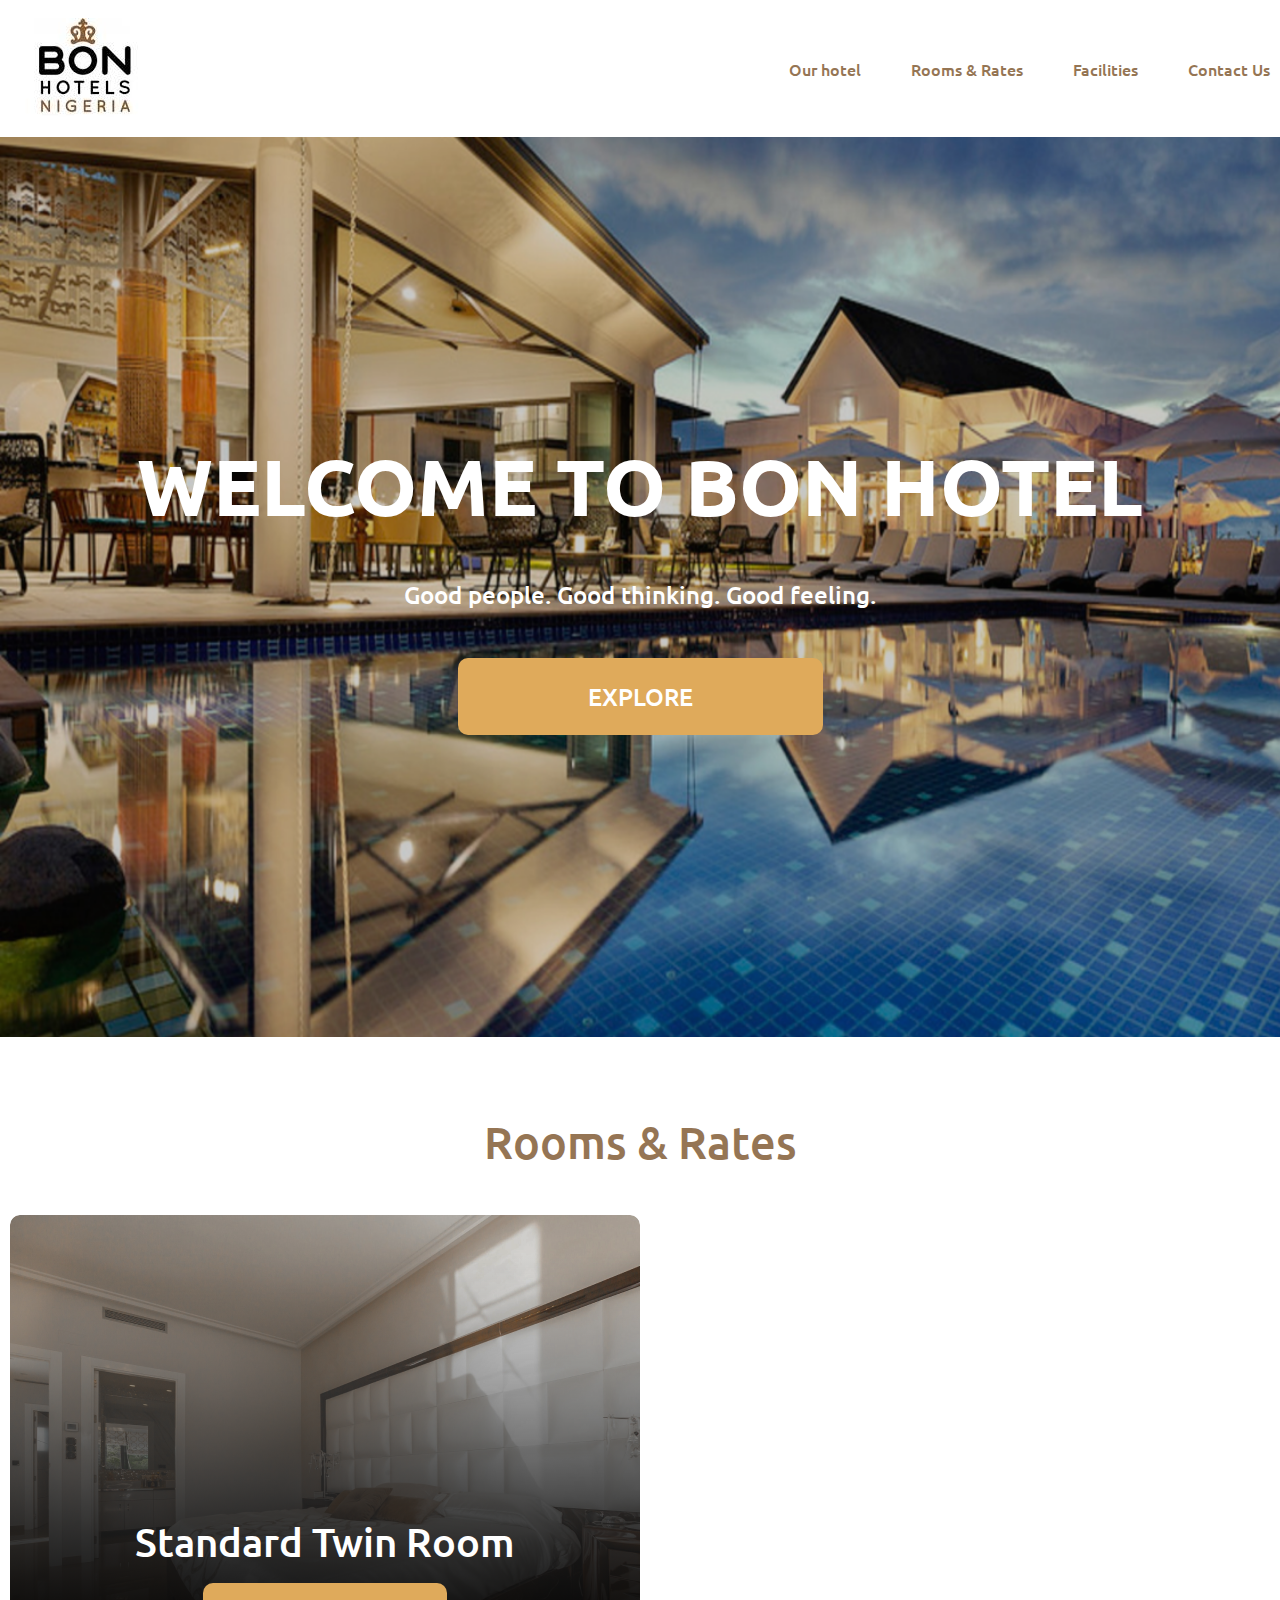
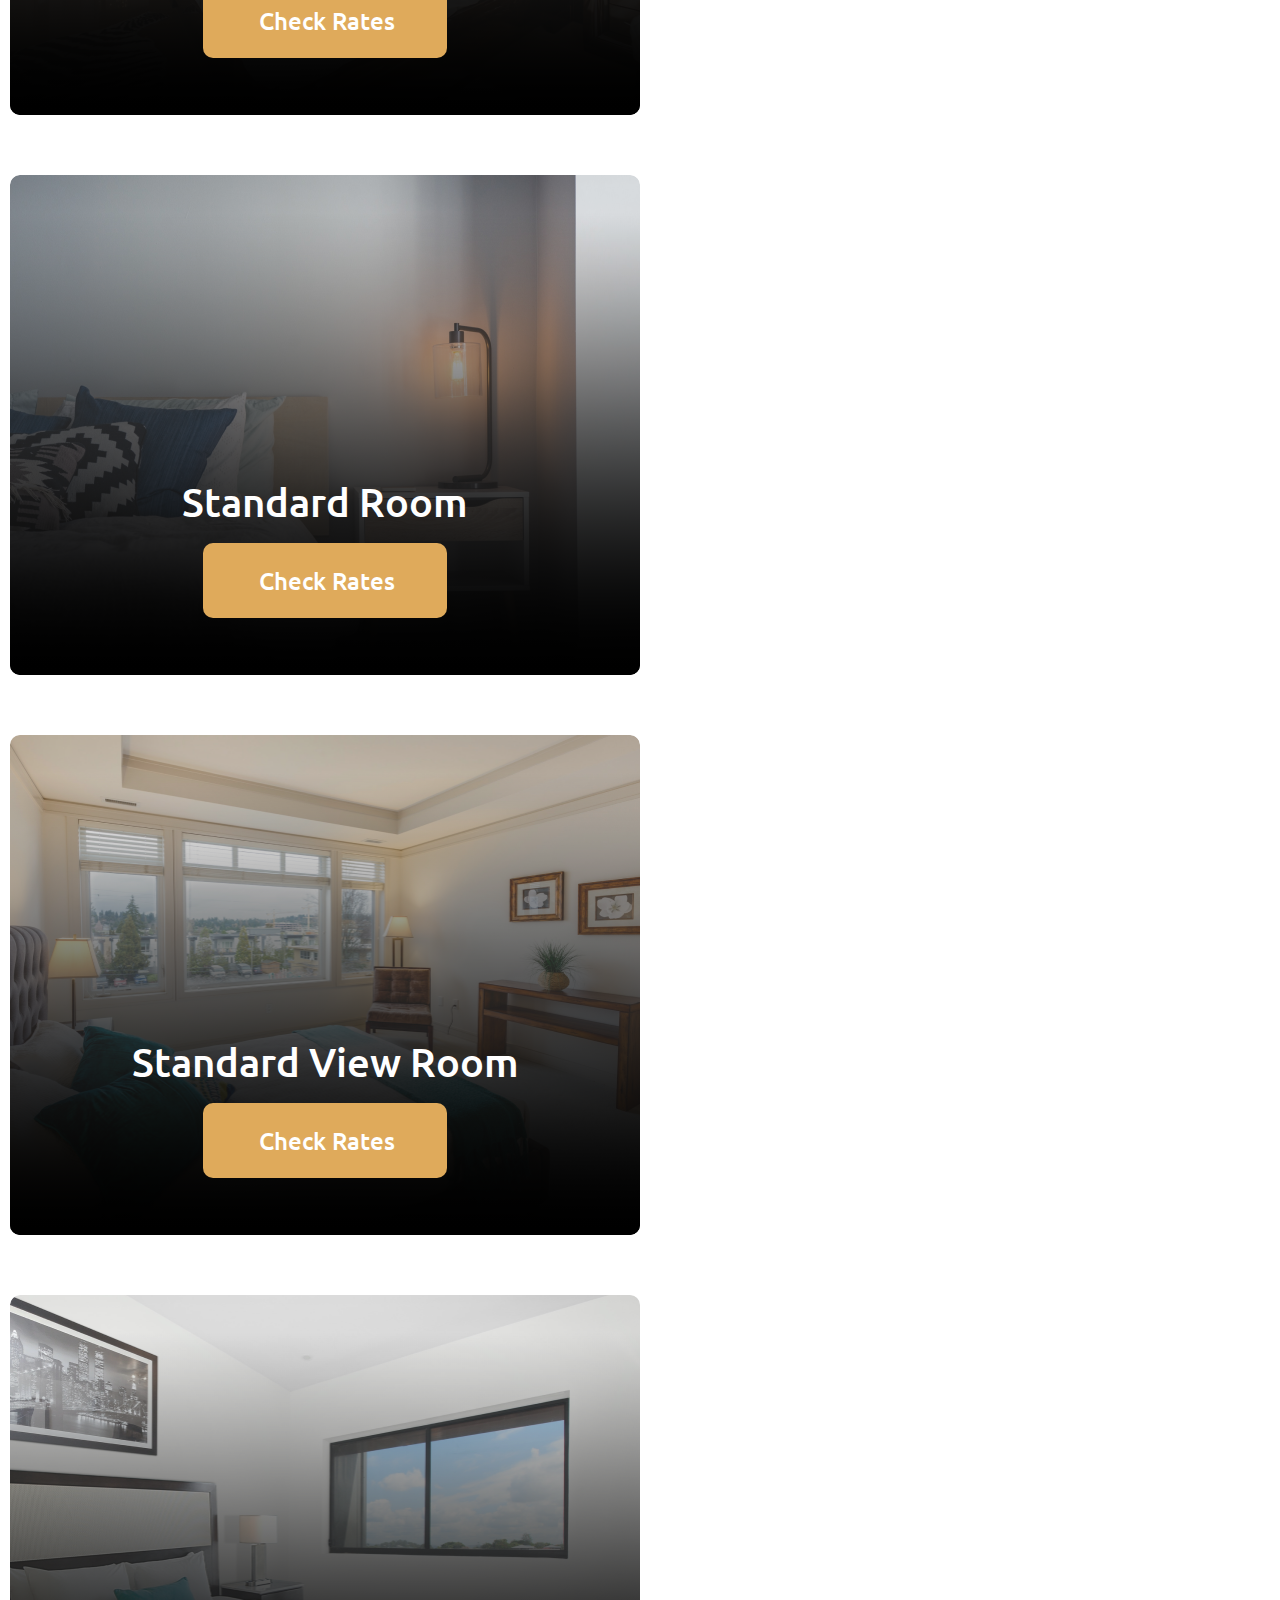
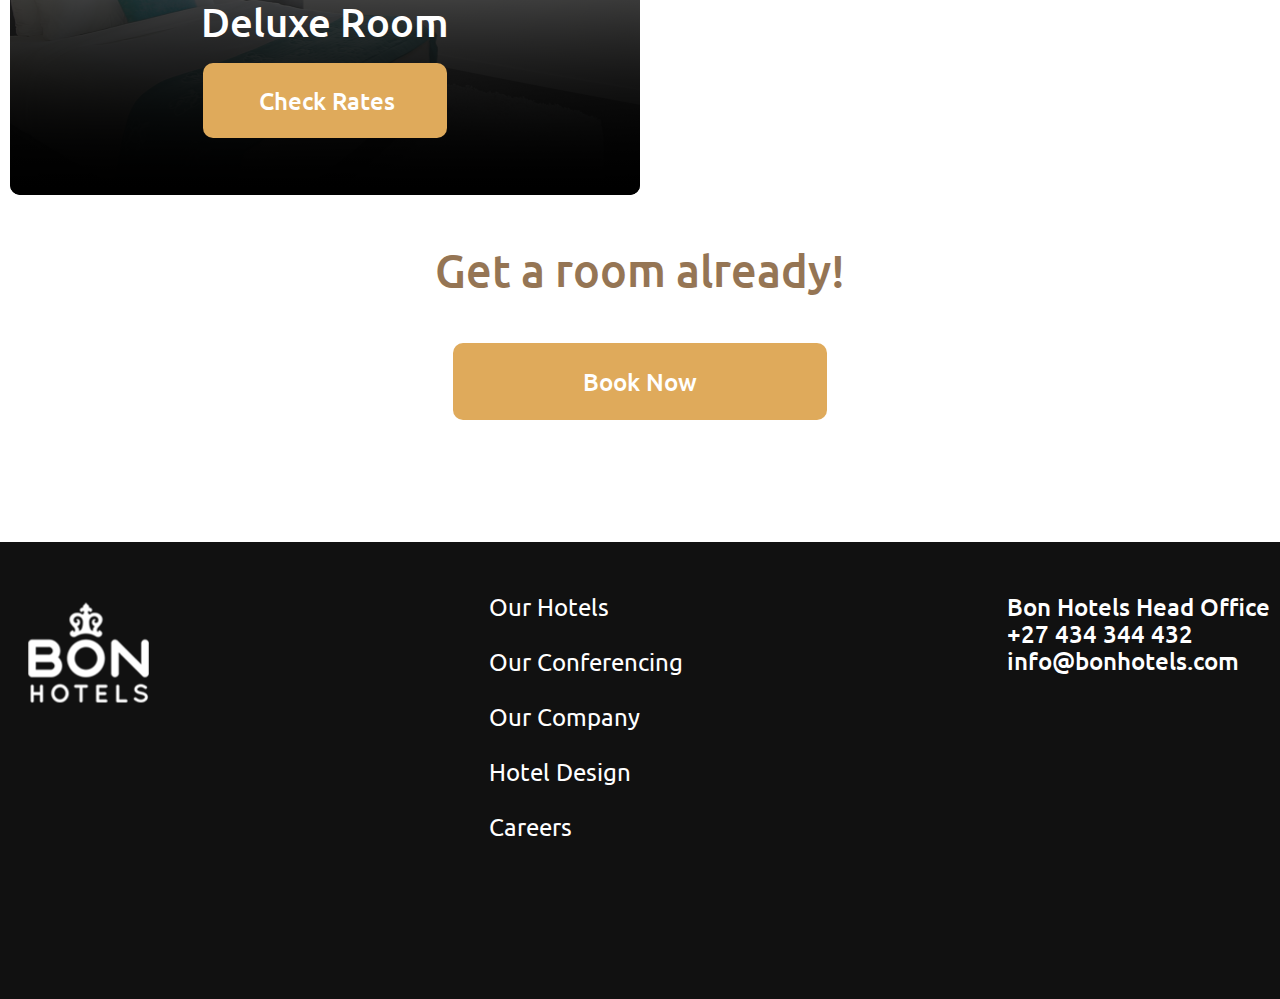
==== index.html @ 00243090 "Initial commit" ====
<!DOCTYPE html>
<html lang="en">
<head>
    <meta charset="UTF-8">
    <meta name="viewport" content="width=device-width, initial-scale=1.0">
    <title>Bon Hotel</title>
    <link rel="stylesheet" href="style.css">
    <link rel="preconnect" href="https://fonts.googleapis.com">
<link rel="preconnect" href="https://fonts.gstatic.com" crossorigin>
<link href="https://fonts.googleapis.com/css2?family=Ubuntu:wght@300;500;700&display=swap" rel="stylesheet">
</head>
<body>
    <header class="header">
        <div class="container">
            <div class="header-flex">
                <img src="./logo.png" alt="">
            <nav class="navigation">
                <a href="#first-section" class="nav-link">Our hotel</a>
                <a href="#second-section" class="nav-link">Rooms & Rates</a>
                <a href="#third-section" class="nav-link">Facilities</a>
                <a href="newspage.html" class="nav-link">Contact Us</a>
            </nav>

            </div>
            
        </div>

    </header>
    <main>
        <section class="first-section" id="first-section">
          <div class="first-section-content">
            <h1 class="main-title">WELCOME TO BON HOTEL</h1>
            <p class="description">Good people. Good thinking. Good feeling.</p>
            <a href="#" class="buttom">
               EXPLORE
            </a>
          </div>
            

        </section>
        <section class="second-section" id="second-section">
            <div class="container">
                <h2 class="secondary-title">
                    Rooms & Rates

                </h2>
                <div class="rooms-gallery">
                    <div class="rooms-cards">
                        <img src="./1.png" alt="">
                        <div class="overlay"></div>
                        <div class="cards-content">
                            <h3 class="card-title">Standard Twin Room</h3>
                            <a href="#" class="buttom buttom-small">
                                Check Rates
                            </a>
                        </div>

                    </div>
                    <div class="rooms-cards">
                        <img src="./2.png" alt="">
                        <div class="overlay"></div>
                        <div class="cards-content">
                            <h3 class="card-title">Standard Room</h3>
                            <a href="#" class="buttom buttom-small">
                                Check Rates
                            </a>
                        </div>

                    </div>
                    <div class="rooms-cards">
                        <img src="./3.png" alt="">
                        <div class="overlay"></div>
                        <div class="cards-content">
                            <h3 class="card-title">Standard View Room</h3>
                            <a href="#" class="buttom buttom-small">
                                Check Rates
                            </a>
                        </div>

                    </div>
                    <div class="rooms-cards">
                        <img src="./4.png" alt="">
                        <div class="overlay"></div>
                        <div class="cards-content">
                            <h3 class="card-title">Deluxe Room</h3>
                            <a href="#" class="buttom buttom-small">
                                Check Rates
                            </a>
                        </div>

                    </div>

                </div>

            </div>

        </section>
        <section class="third-section" id="third-section">
            <div class="container">
                <div class="contact-us">
                    <h2 class="secondary-title">Get a room already!</h2>
                    <a href="#" class="buttom">
                        Book Now
                    </a>

                </div>

            </div>
        </section>

    </main>
    <footer>
        <div class="container">
            <div class="footer-content">
             <img src="./footer.png" alt="">
             <nav class="footer-nav">
                <a href="#" class="footer-nav-links">
                    Our Hotels
                </a>
                <a href="#" class="footer-nav-links">
                    Our Conferencing
                </a>
                <a href="#" class="footer-nav-links">
                    Our Company
                </a>
                <a href="#" class="footer-nav-links">
                    Hotel Design
                </a>
                <a href="#" class="footer-nav-links">
                    Careers
                </a>
             </nav>
             <div class="footer-text">
                <p>Bon Hotels Head Office</p>
                <a href="tel:+27 434 344 432">+27 434 344 432</a>
                <a href="mailto:info@bonhotels.com">info@bonhotels.com</a>
             </div>
            </div>
        </div>

    </footer>

</body>
</html>
---- style.css ----
* {
margin: 0;
padding: 0;
box-sizing: border-box;
}

html {
    scroll-behavior: smooth;
}


.container {
    max-width: 1340px;
    margin: 0 auto;
    padding: 0 10px;
}

.header-flex {
    display: flex;
    justify-content: space-between;
    align-items: center;
    padding-top: 18px;
    padding-bottom: 18px;
}

.nav-link {
    font-family: 'ubuntu';
    font-weight: 500;
    size: 24px;
    font-style: normal;
    line-height: 28px;
    color: #957554;
    text-decoration: none;
    
}

.nav-link:hover {
   color: black;

}

.navigation {
   display: flex;
   gap: 50px;

}

.first-section {
    background-image: url(./background.png);
    height: 100vh;
    background-repeat: no-repeat;
    background-size: cover;
    margin-bottom: 80px;
}

.first-section-content {
    display: flex;
    flex-direction: column;
    justify-content: center;
    align-items: center;
    height: 100%;
    gap: 50px;
}

.main-title {
    font-family: 'ubuntu';
    font-weight: 700;
    font-size: 80px;
    line-height: 91px;
    color: #FFFFFF;
}

.description,
.buttom,
.footer-nav-links,
.footer-text a,
.footer-text p {
    font-family: 'ubuntu';
    font-weight: 500;
    font-size: 24px;
    color: #FFFFFF;
    line-height: 27px;
}

.buttom {
    background-color: #DFAA5B;
    padding: 25px 130px;
    text-decoration: none;
    border-radius: 10px;
    
}
.secondary-title {
    font-family: 'ubuntu';
    font-weight: 500;
    font-size: 45px;
    line-height: 51px;
    color: #957554;
    text-align: center;
    margin-bottom: 47px;
}

.rooms-cards {
    width: 630px;
    height: 500px;
    border-radius: 10px;
    overflow: hidden;
    position: relative;
}
.rooms-cards > img {
    width: 100%;
    height: 100%;
    object-fit: cover;
}

.cards-content {
    position: absolute;
    left: 0;
    bottom: 57px;
    display: flex;
    flex-direction: column;
    gap: 19px;
    align-items: center;
    width: 100%;
}

.card-title {
    font-family: 'ubuntu';
    font-weight: 500;
    font-size: 40px;
    line-height: 45px;
    color: #FFFFFF;
    
}

.buttom.buttom-small {
    padding: 24px 52px 24px 56px;
}

.overlay {
   background: linear-gradient(180deg, rgba(255, 255, 255, 0) 7.48%, #000000 100%);
    position: absolute;
    top: 0;
    bottom: 0;
    left: 0;
    right: 0;
    
}
 
.rooms-gallery {
    display: flex;
    gap: 60px;
    flex-wrap: wrap;
}

.second-section {
    margin-bottom: 50px;
}

.contact-us {
    display: flex;
    flex-direction: column;
    justify-content: center;
    align-items: center;

}

.third-section {
    margin-bottom: 122px;
}

footer {
    background: #111111;
    padding: 51px 0 159px;
}

.footer-content {
    display: flex;
    justify-content: space-between;
}

.footer-nav {
    display: flex;
    flex-direction: column;
    gap: 28px;
}

.footer-nav-links {
    font-weight: 400;
    text-decoration: none;
}

.footer-nav-links:hover,
.footer-text a:hover {
    color: #DFAA5B;
}

.footer-text a {
    display: block;
    font-weight: 500;
    text-decoration: none;
}

.footer-content img {
    width: 155px;
    height: 126px;
    object-fit: cover;
}

.news-card {
    display: grid;
    grid-template-columns: 50% 50%;
    gap: 60px;
    grid-template-rows: 500px;
    margin-bottom: 50px;
}

.news-card img {
    width: 100%;
    height: 100%;
    object-fit: cover;
    border-radius: 10px;
}

.news-card-content {
    display: flex;
    flex-direction: column;
    justify-content: flex-start;
    align-items: baseline;
    gap: 44px;
}

.news-card-content h3 {
    color: #957554;
}

.news-card-content p {
    color: #000000;
}

.news-card:nth-child(2n) img {
    order: 1;
}

.news-card:nth-child(2n) .news-card-content {
    align-items: end;
}

.news-card:nth-child(2n) .news-card-content p {
    text-align: right;
}

.news-card:last-child {
    margin-bottom: 107px;
}

.gallery-grid {
    display: grid;
    grid-template-columns: repeat(5, 1fr);
    grid-template-rows: repeat(2, 500px);
    gap: 30px;
    margin-bottom: 105px;
}

.gallery-grid img {
    width: 100%;
    height: 100%;
    object-fit: cover;
    border-radius: 10px;
    transform: all 0.3s;
}

.gallery-grid img:first-child {
    grid-area: 1/1/2/4;
}

.gallery-grid img:nth-child(2) {
    grid-area: 1/4/2/6;
}

.gallery-grid img:nth-child(3) {
    grid-area: 2/1/3/3;
}

.gallery-grid img:nth-child(4) {
    grid-area: 2/3/3/6;
}

.gallery-grid img:hover {
    transform: scale(1,5);
}
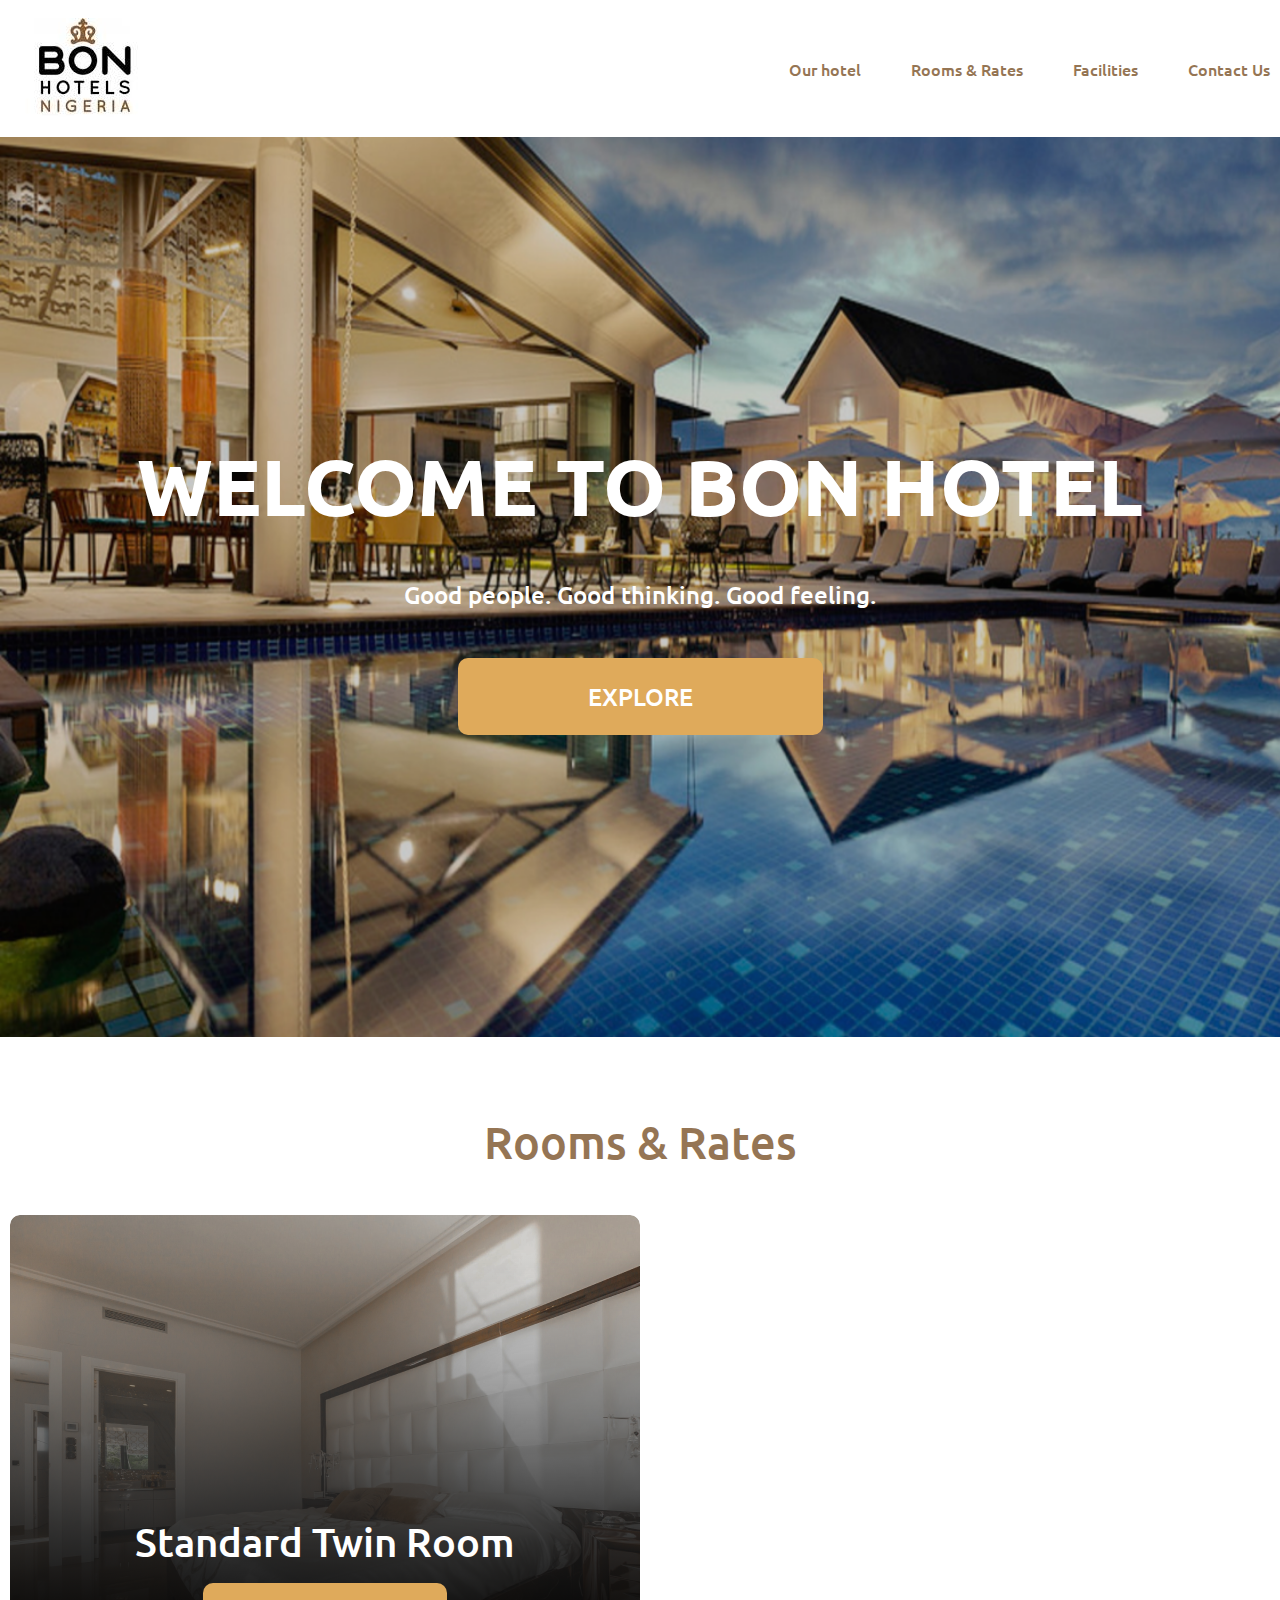
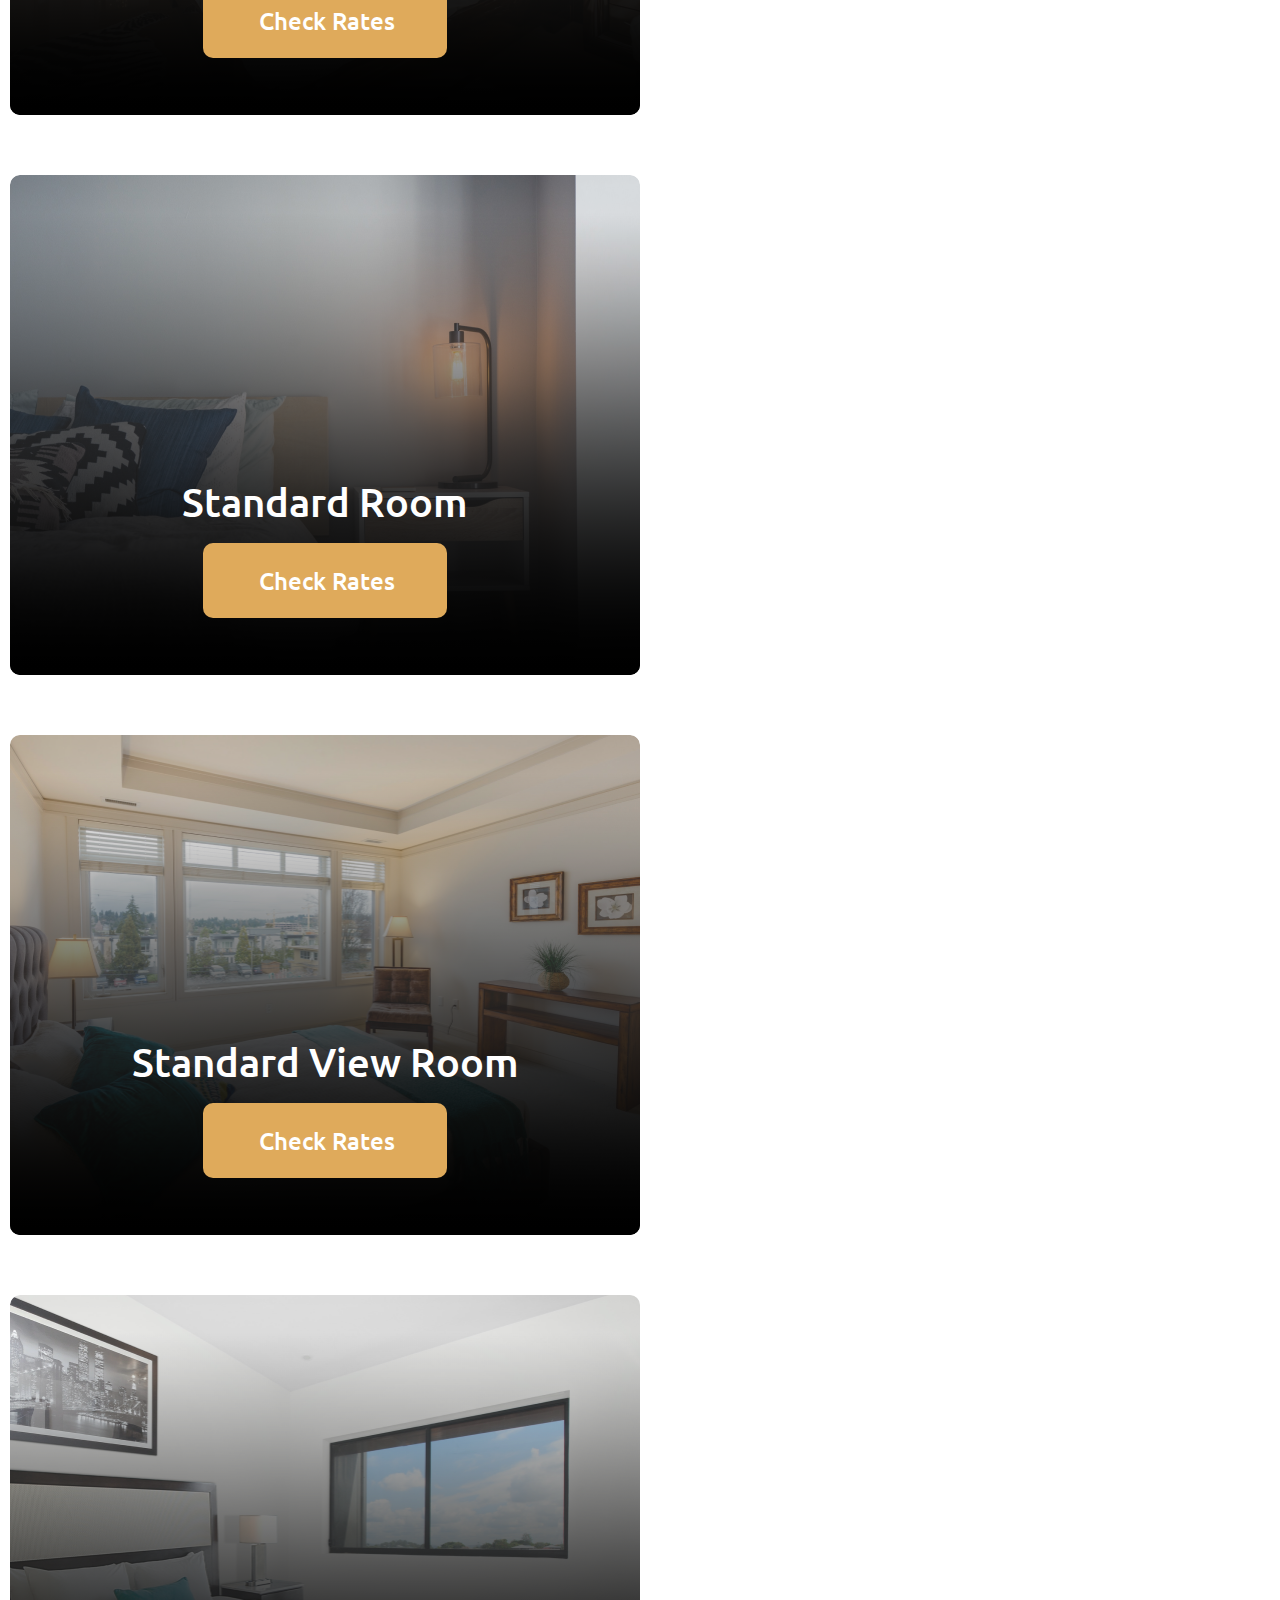
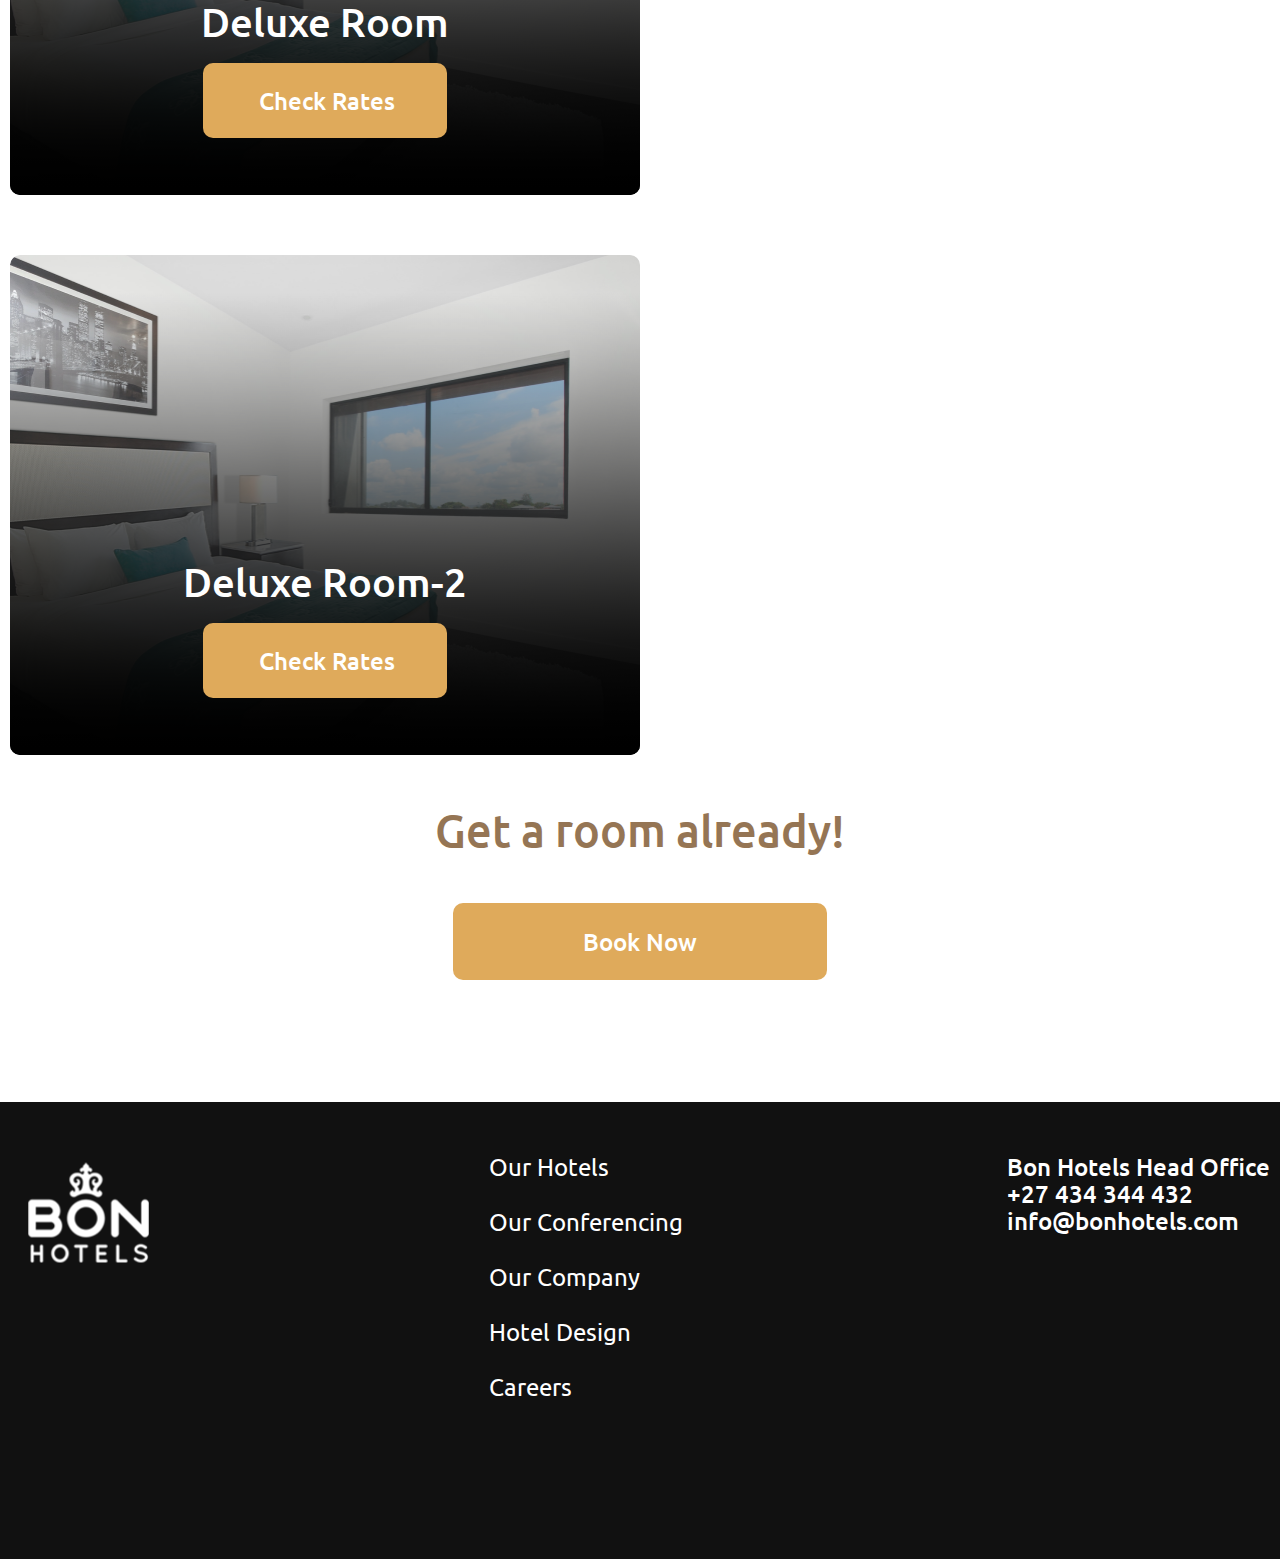
==== commit 4a333c06: "Add new card" ====
--- a/index.html
+++ b/index.html
@@ -89,6 +89,17 @@
                         </div>
 
                     </div>
+                    <div class="rooms-cards">
+                        <img src="./4.png" alt="">
+                        <div class="overlay"></div>
+                        <div class="cards-content">
+                            <h3 class="card-title">Deluxe Room-2</h3>
+                            <a href="#" class="buttom buttom-small">
+                                Check Rates
+                            </a>
+                        </div>
+
+                    </div>
 
                 </div>
 
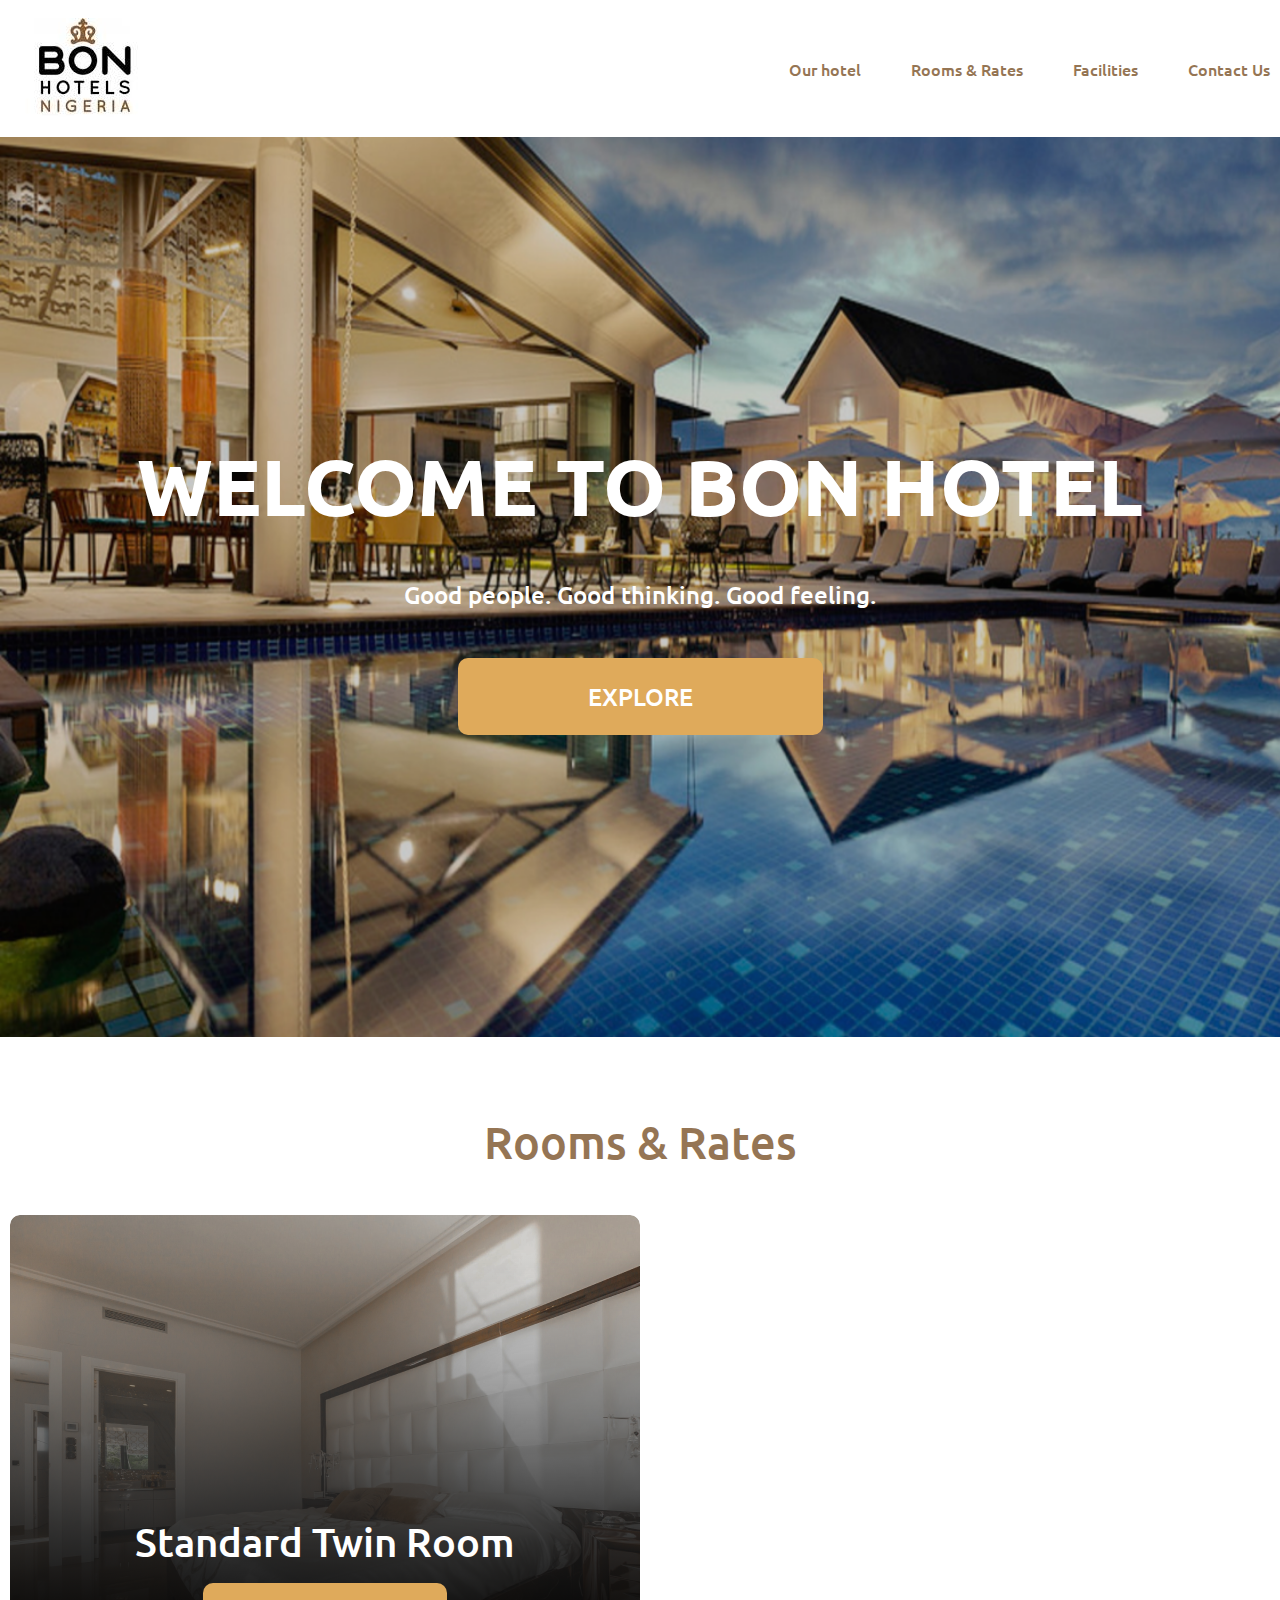
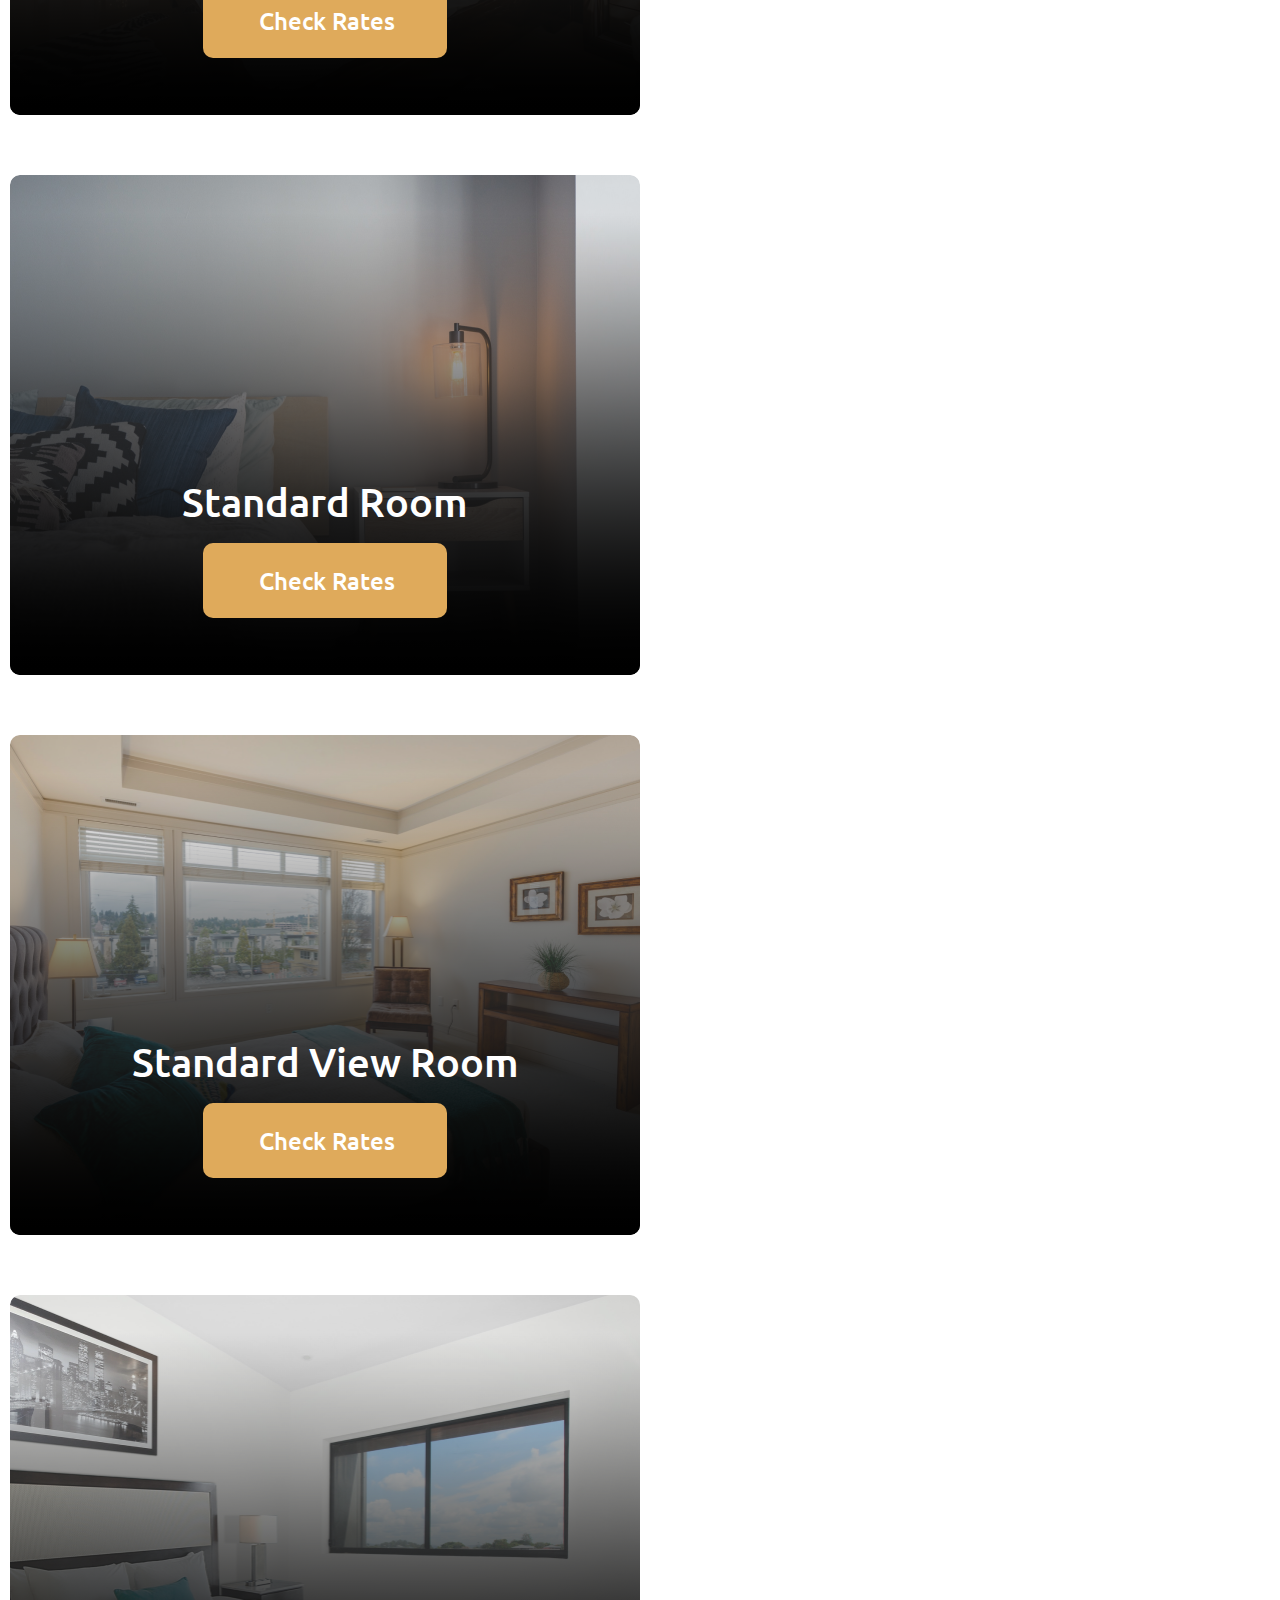
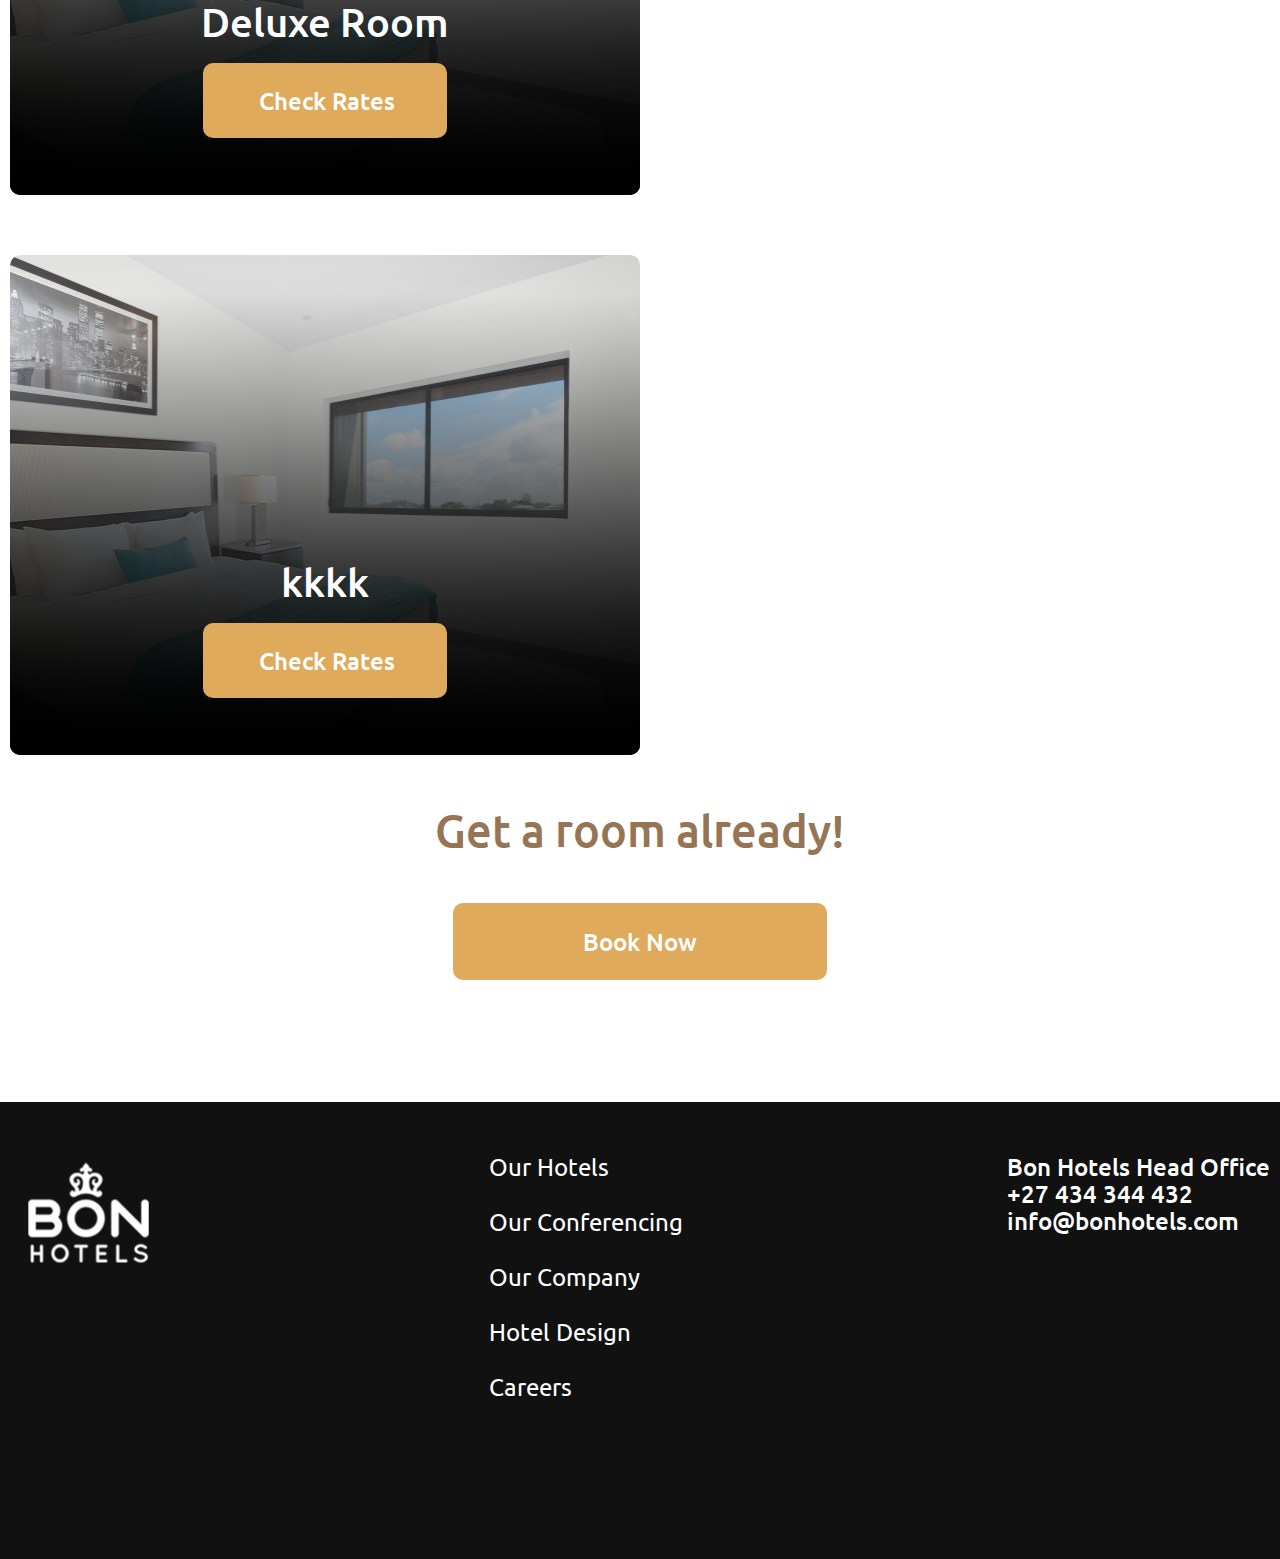
==== commit 30d8475d: "change to kkk" ====
--- a/index.html
+++ b/index.html
@@ -93,7 +93,7 @@
                         <img src="./4.png" alt="">
                         <div class="overlay"></div>
                         <div class="cards-content">
-                            <h3 class="card-title">Deluxe Room-2</h3>
+                            <h3 class="card-title">kkkk</h3>
                             <a href="#" class="buttom buttom-small">
                                 Check Rates
                             </a>
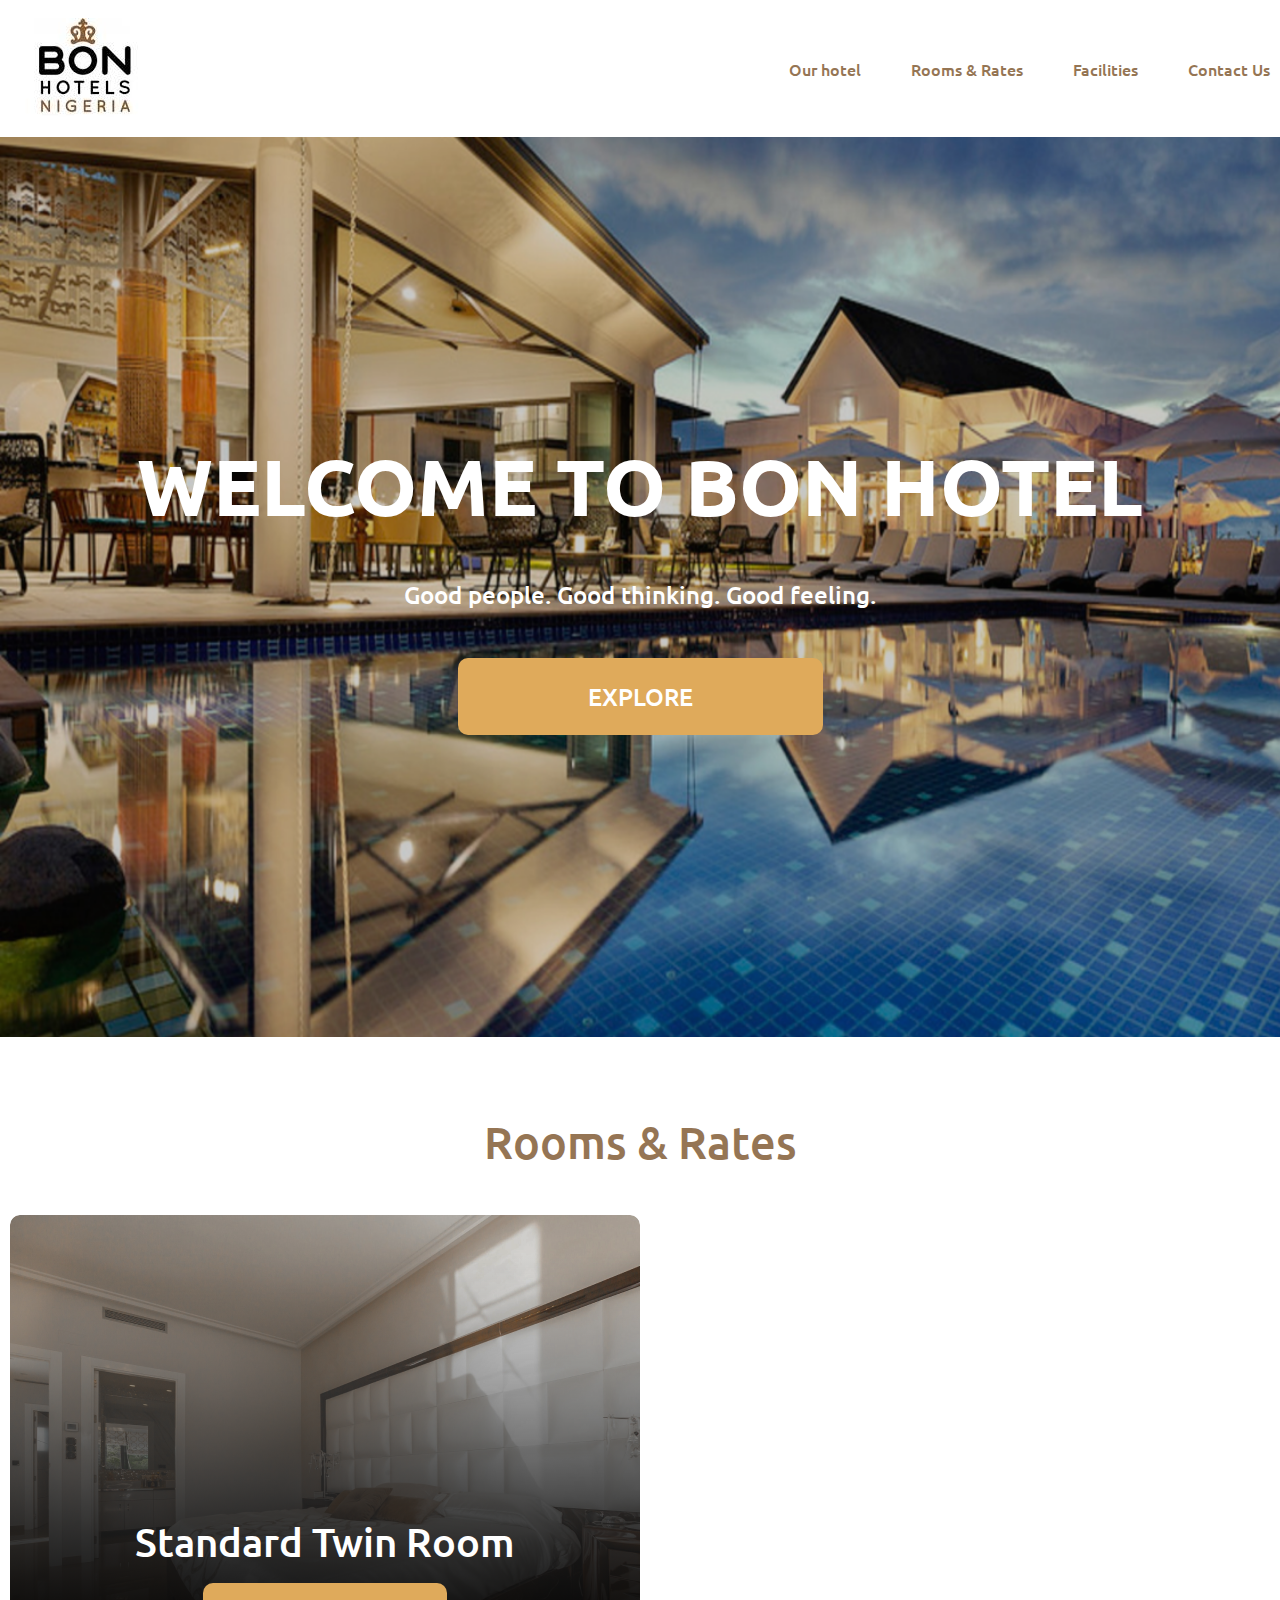
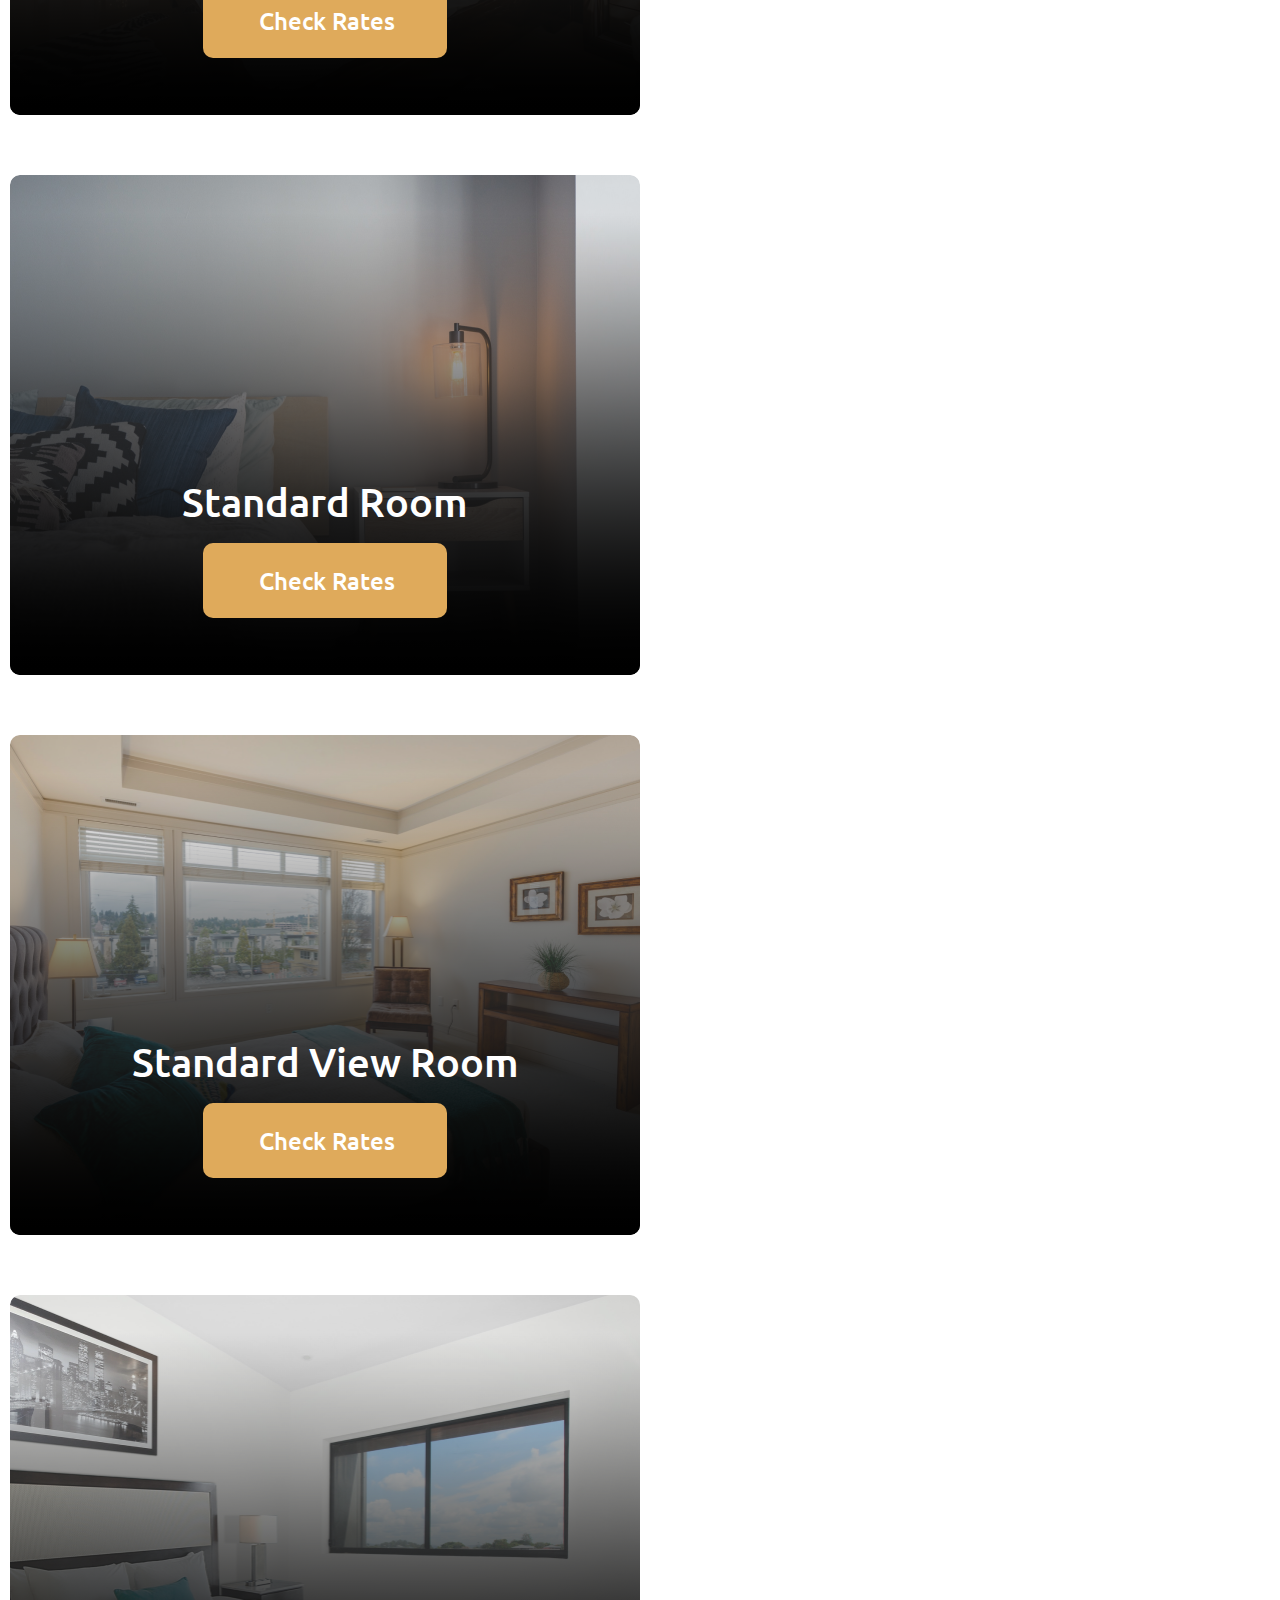
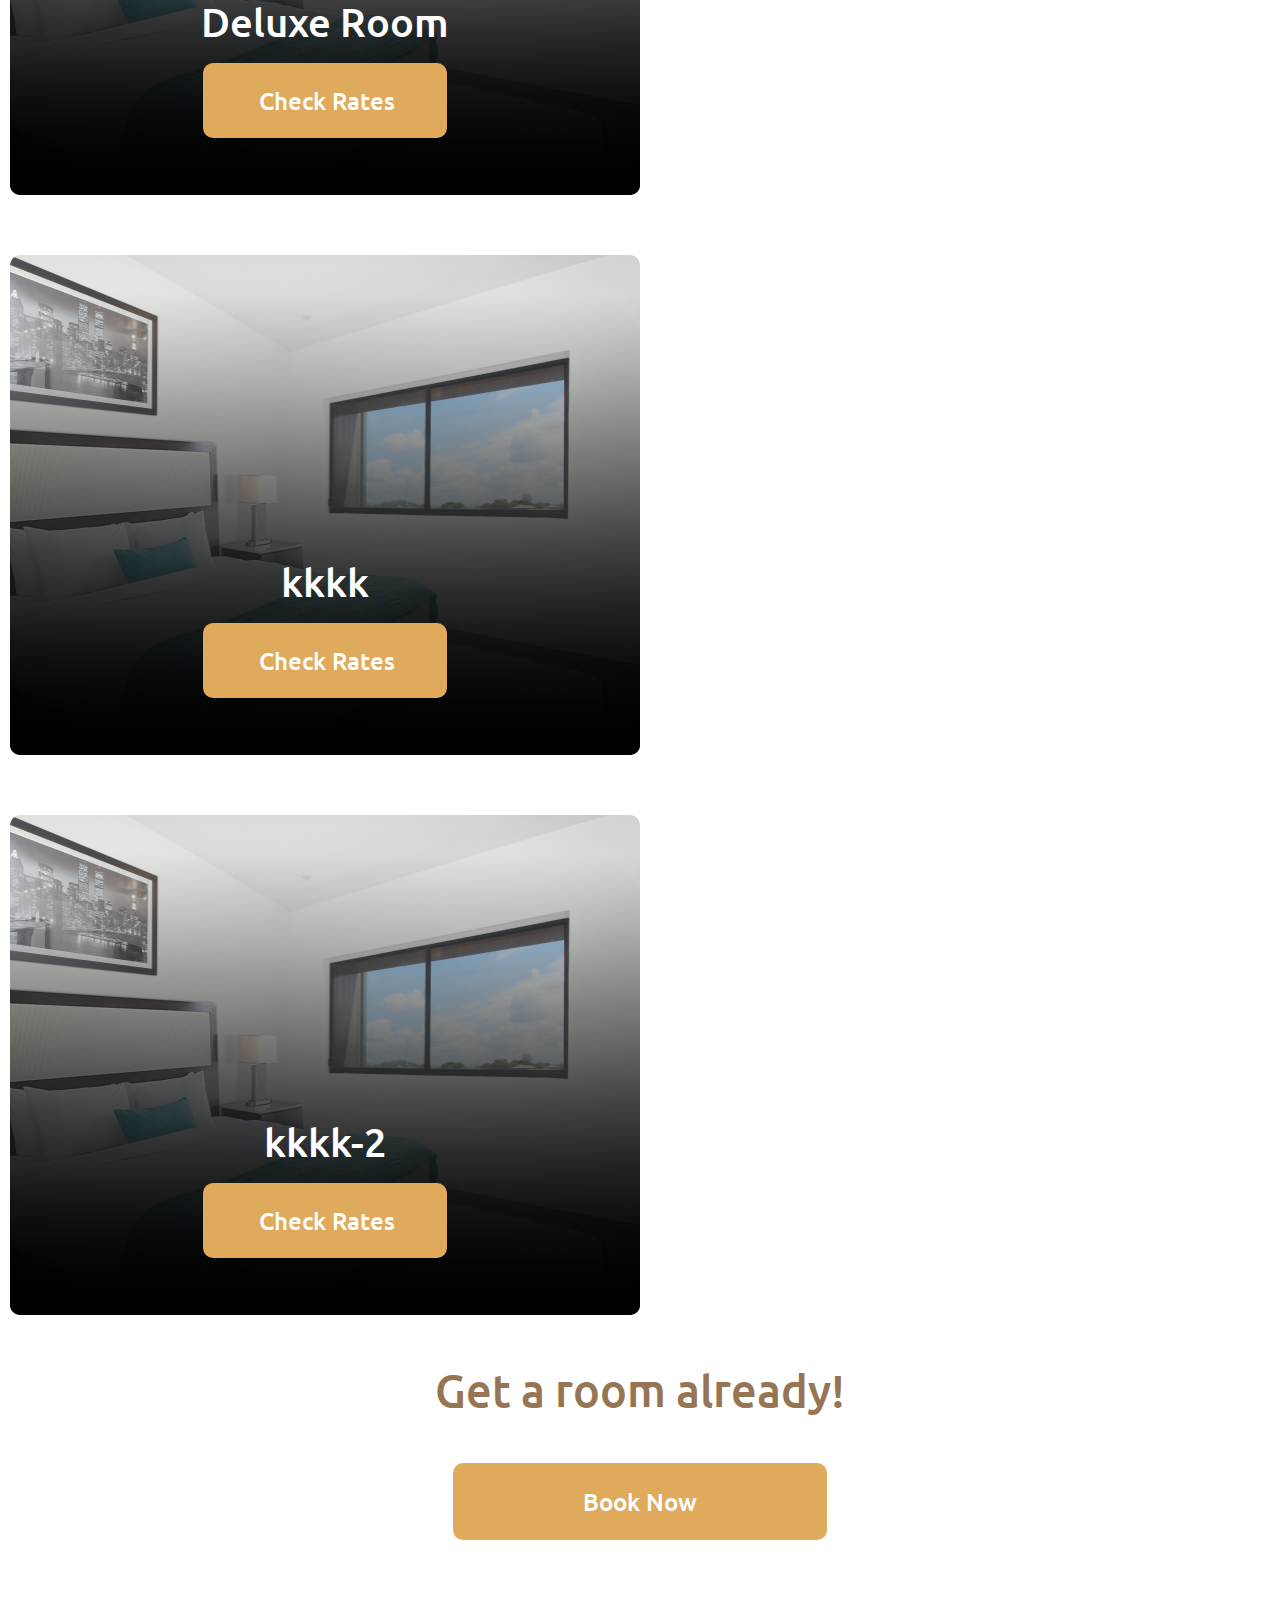
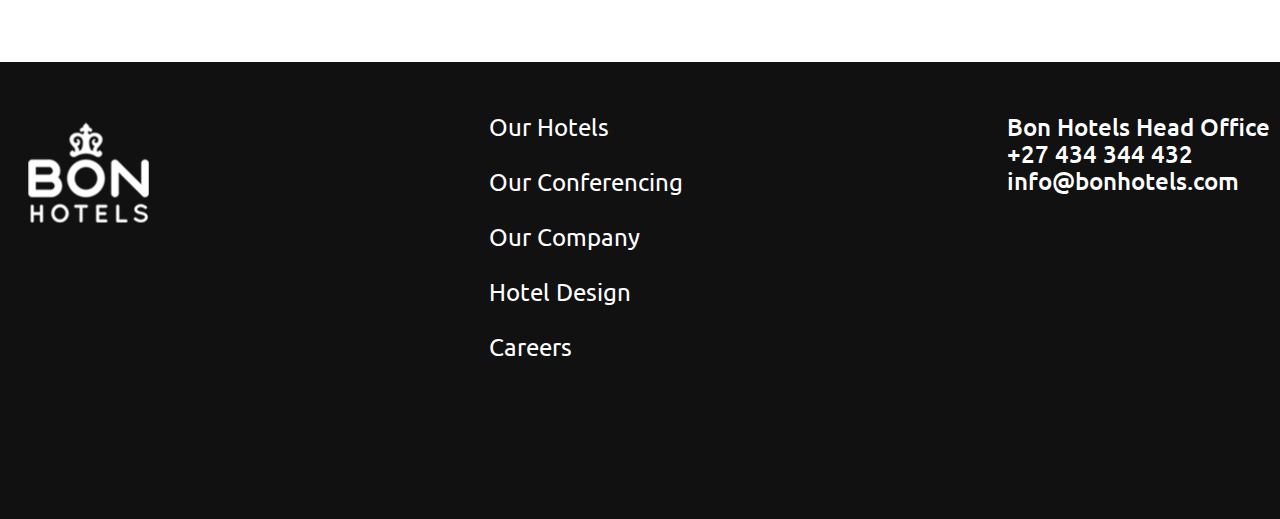
==== commit 1e1c6c99: "add new block" ====
--- a/index.html
+++ b/index.html
@@ -100,6 +100,17 @@
                         </div>
 
                     </div>
+                    <div class="rooms-cards">
+                        <img src="./4.png" alt="">
+                        <div class="overlay"></div>
+                        <div class="cards-content">
+                            <h3 class="card-title">kkkk-2</h3>
+                            <a href="#" class="buttom buttom-small">
+                                Check Rates
+                            </a>
+                        </div>
+
+                    </div>
 
                 </div>
 
